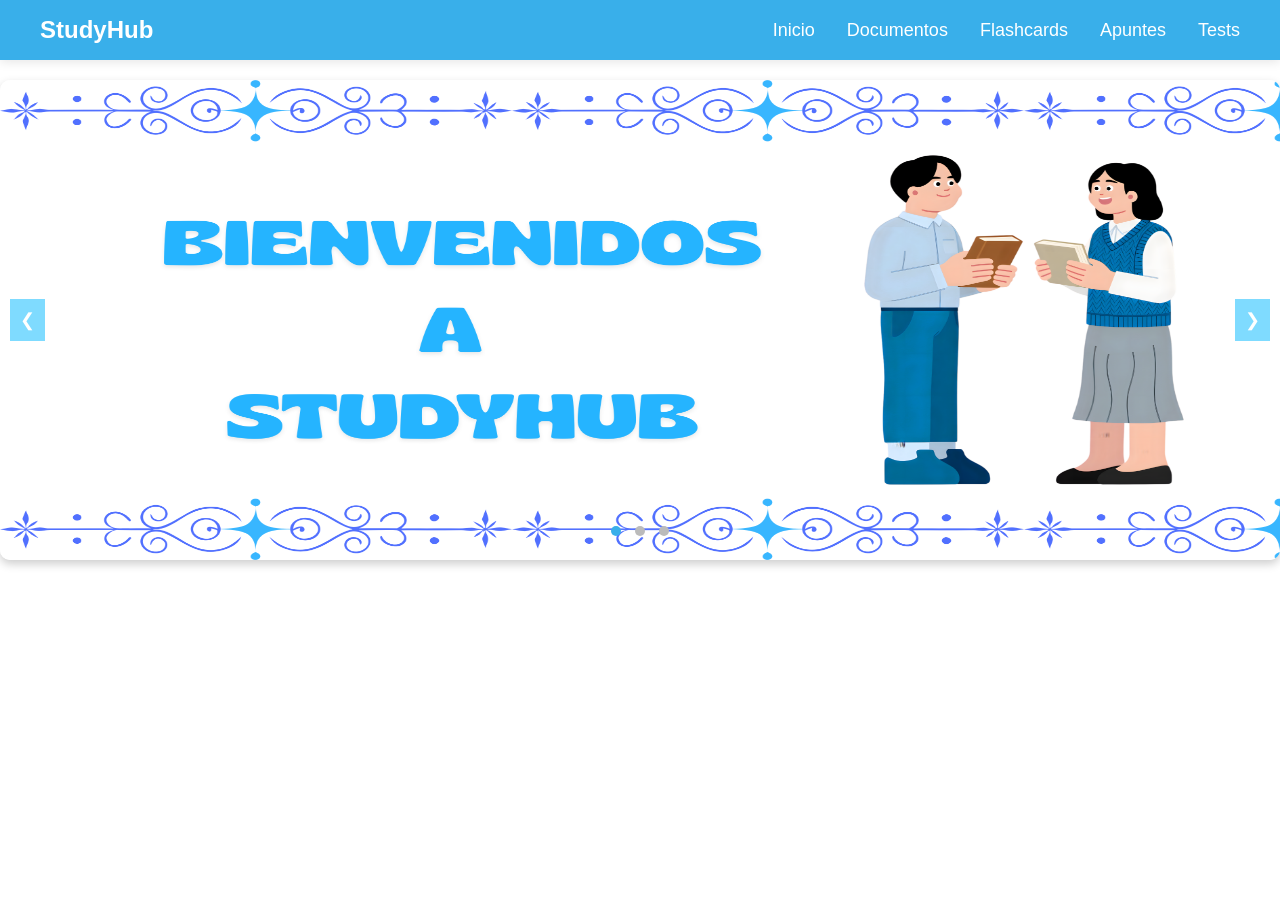
==== index.html @ ca4a086c "icon" ====
<!DOCTYPE html>
<html lang="en">
<head>
    <meta charset="UTF-8">
    <meta name="viewport" content="width=device-width, initial-scale=1.0">
    <link rel="stylesheet" href="proyecto.css">
    <link rel="stylesheet" href="https://cdnjs.cloudflare.com/ajax/libs/font-awesome/4.7.0/css/font-awesome.min.css">
    <link rel="icon" type="image/png" href="imagenes/icono.png">

    <title>ESTUDIO</title>
</head>
<body>

    <header>
        <nav>
            <div class="navcontainer">
                <a href="index.html" class="logo">StudyHub</a>
                <button class="menubtn" id="menub">
                  <i class="fa fa-bars" aria-hidden="true"></i>
                </button>

                <ul class="navlinks" id="navlin">
                    <li><a href="index.html">Inicio</a></li>
                    <li><a href="documentos.html">Documentos</a></li>
                    <li><a href="flashcards.html">Flashcards</a></li>
                    <li><a href="apuntes.html">Apuntes</a></li>
                    <li><a href="tests.html">Tests</a></li>
                </ul>
            </div>
        </nav>


         <section class="carousel-section">
        <div class="carousel">
            <div class="carousel-container">
                <img src="imagenes/letrero.png" class="carousel-slide">
                <img src="imagenes/letrero2.png" class="carousel-slide">
                <img src="imagenes/slogan2.png" class="carousel-slide">
             
            </div>

            <button class="prev" onclick="prevSlide()">&#10094;</button>
            <button class="next" onclick="nextSlide()">&#10095;</button>

            <div class="carousel-dots">
                <span class="dot" onclick="currentSlide(1)"></span>
                <span class="dot" onclick="currentSlide(2)"></span>
                <span class="dot" onclick="currentSlide(3)"></span>
            </div>
        </div>


        
    </section>
    </header>


    
   <script src="proyecto.js"></script> 
</body>
</html>
---- proyecto.css ----
body {
    background-color: white;
     padding-top: 70px;
}


.icono {
  width: 20px;
  height: 20px;
  margin-right: 8px;
  vertical-align: middle;
}


* {
    margin: 0;
    padding: 0;
    box-sizing: border-box;
    font-family: 'Segoe UI', Tahoma, Geneva, Verdana, sans-serif;
}

nav {
    background-color: #39AFEA;
    padding: 1rem 2rem;
    box-shadow: 0 2px 10px rgba(0,0,0,0.1);
    position: fixed;
    top: 0;
    left: 0;
    width: 100%;
    z-index: 1000;
}

.navcontainer {
    display: flex;
    justify-content: space-between;
    align-items: center;
    max-width: 1200px;
    margin: 0 auto;
    
}

.logo {
    color: white;
    font-weight: bold;
    font-size: 1.5rem;
    text-decoration: none;
}

.navlinks {

  display: flex;
  gap: 2rem;
  list-style: none;
}


.navlinks a {
    text-decoration: none;
    color: white;
    font-size: 18px;
    
}

.navlinks a:hover {
    opacity: 0.8;
    transform: translateY(-2px);
}

.menubtn {
    display: none;
  background: none;
  border: none;
  color: white;
  font-size: 1.5rem;
  cursor: pointer;
  position: absolute;
  top: 1rem;
  right: 1rem;
  z-index: 10000;



}


@media (max-width: 768px){
    .menubtn{
        display: block;
    }

    .navlinks {
    position: fixed;
    top: 60px;
    left: 0;
    width: 100%;
    height: 100vh;
    background-color: #39AFEA;
    flex-direction: column;
    align-items: center;
    padding: 1rem 0;
    clip-path: circle(0px at 90% -10%);
    pointer-events: none;
    transition: clip-path 0.6s ease-out;
  }

  .navlinks.active {
    clip-path: circle(1000px at 90% -10%);
    pointer-events: auto;
  }

    .navlinks li{
        opacity: 0;
        transform: translateY(20px);
        transition: all 0.3s ease;
    }

    .navlinks.active li{
        opacity: 1; 
        transform: translateY(0);
    }

    .navlinks li:nth-child(1) {transition-delay: 0.1s}
    .navlinks li:nth-child(2) {transition-delay: 0.2s}
    .navlinks li:nth-child(3) {transition-delay: 0.3s}
    .navlinks li:nth-child(4) {transition-delay: 0.4s}
}



.carousel-section {
    width: 100%;              
    display: flex;
    justify-content: center; 
    align-items: center;
    padding: 10px 0;          
    margin: 0;
}

.carousel {
    position: relative;
    width: 95%; 
    max-width: 1600px;
    
    min-height: 350px;        
    aspect-ratio: 16 / 6;      
    overflow: hidden;
    border-radius: 10px;
    box-shadow: 0px 4px 10px rgba(0, 0, 0, 0.2);
    display: flex;        
    width: 100%;
    max-width: 1600px;     
}
.carousel-container {
    display: flex;
    width: 100%;
    transition: transform 0.5s ease-in-out;
}


.carousel-slide {
    width: 100%;
    flex: 0 0 100%;
}


.prev, .next {
    position: absolute;
    top: 50%;
    transform: translateY(-50%);
    background-color: rgba(0, 183, 255, 0.5);
    color: white;
    border: none;
    padding: 10px;
    cursor: pointer;
    font-size: 18px;
}

.prev { left: 10px; }
.next { right: 10px; }

.carousel-dots {
    text-align: center;
    padding: 10px;
    position: absolute;
    bottom: 10px;
    width: 100%;
}

.dot {
    height: 10px;
    width: 10px;
    margin: 0 5px;
    background-color: #bbb;
    border-radius: 50%;
    display: inline-block;
    cursor: pointer;
}

.active {
    background-color: #39AFEA;
    
}

.carousel-slide img {
  width: 100%;
  height: auto;
  object-fit: cover;
}



@media (max-width: 768px) {
  .carousel {
    min-height: 200px;
    aspect-ratio: 4 / 3;
    border-radius: 0;
  }

  .prev, .next {
    padding: 12px;
    font-size: 20px;
  }

  .carousel-dots {
    bottom: 5px;
  }
}


.boton{
    background-color: #2E86C1;
    color: white;
    border: none;
    padding: 10px 18px;
    border-radius: 8px;
    font-size: 14px;
    cursor: pointer;
    transition: all 0.3s ease;
    text-align: center;
    align-items: center;
     display: block;
    margin-left: auto;
    margin-right: auto;
    margin-top: 40px;
}
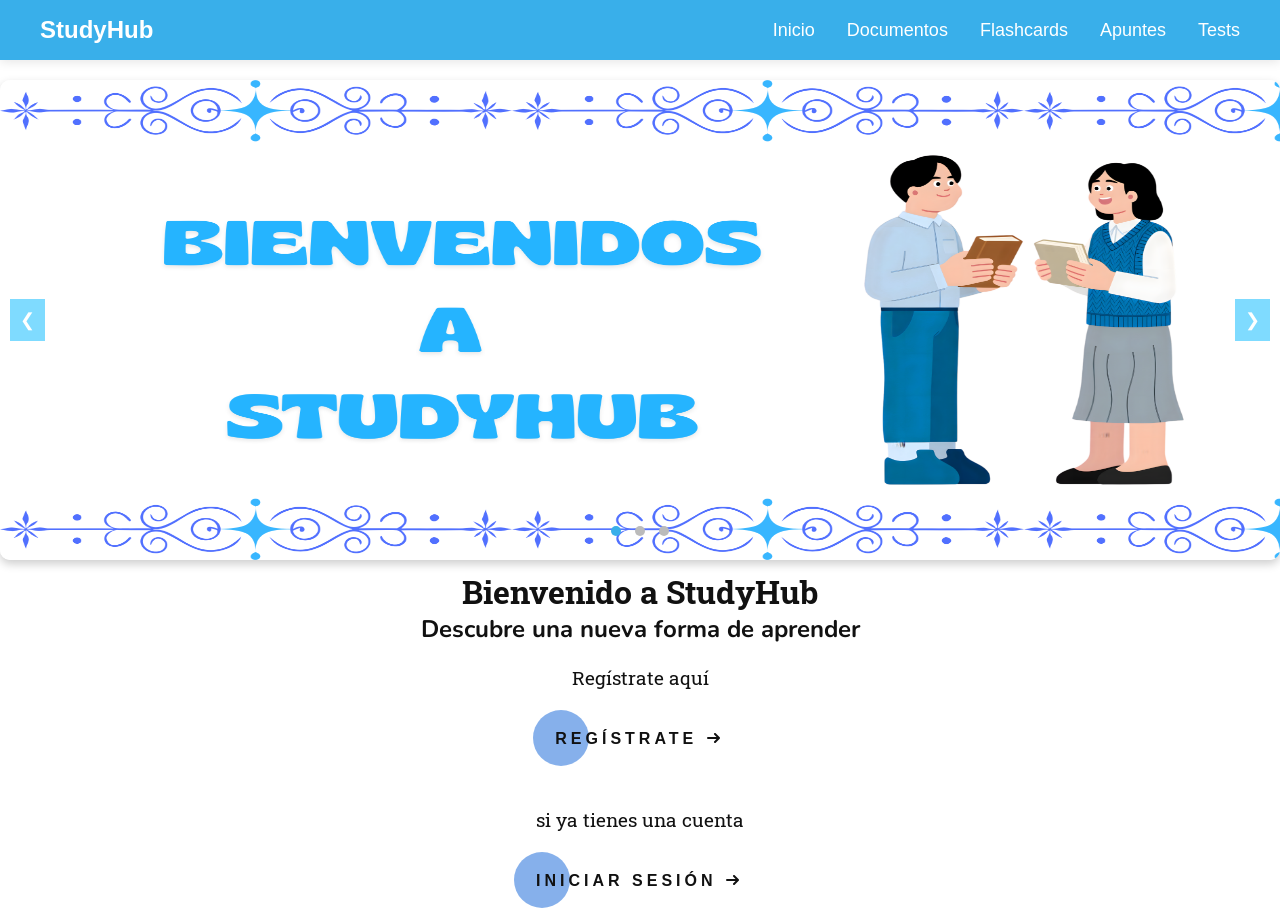
==== commit bf6a3ddc: "registro e inicio de sesion Co-authored-by: Copilot <copilot@github.com>" ====
--- a/index.html
+++ b/index.html
@@ -5,8 +5,11 @@
     <meta name="viewport" content="width=device-width, initial-scale=1.0">
     <link rel="stylesheet" href="proyecto.css">
     <link rel="stylesheet" href="https://cdnjs.cloudflare.com/ajax/libs/font-awesome/4.7.0/css/font-awesome.min.css">
-    <link rel="icon" type="image/png" href="imagenes/icono.png">
-
+    <link rel="icon" type="image/png" class="icon" sizes="1x1" href="imagenes/letrero3__1_-removebg-preview.png">
+    <link rel="preconnect" href="https://fonts.googleapis.com">
+    <link rel="preconnect" href="https://fonts.gstatic.com" crossorigin>
+    <link href="https://fonts.googleapis.com/css2?family=Nunito:ital,wght@0,200..1000;1,200..1000&family=Roboto+Slab:wght@100..900&family=Sekuya&display=swap" rel="stylesheet">
+   
     <title>ESTUDIO</title>
 </head>
 <body>
@@ -49,10 +52,34 @@
             </div>
         </div>
 
+       
+
 
         
     </section>
     </header>
+
+    <h1 class="saludo">Bienvenido a StudyHub</h1>
+    <h2 class="intro">Descubre una nueva forma de aprender</h2>
+    <h3 class="registro">Regístrate aquí</h3>
+
+    <a href="#" class="cta">
+       <span>Regístrate</span>
+        <svg width="13px" height="10px" viewBox="0 0 13 10">
+          <path d="M1,5 L11,5"></path>
+            <polyline points="8 1 12 5 8 9"></polyline>
+       </svg>
+    </a>
+
+    <h3>si ya tienes una cuenta</h3>
+
+    <a href="#" class="cta">
+      <span>Iniciar Sesión</span>
+       <svg width="13px" height="10px" viewBox="0 0 13 10">
+         <path d="M1,5 L11,5"></path>
+         <polyline points="8 1 12 5 8 9"></polyline>
+      </svg>
+    </a>
 
 
     
--- a/proyecto.css
+++ b/proyecto.css
@@ -4,11 +4,13 @@
 }
 
 
-.icono {
-  width: 20px;
-  height: 20px;
-  margin-right: 8px;
-  vertical-align: middle;
+.icon {
+  width: 40px;    
+
+  height: 40px;      
+  background-color: #39AFEA; 
+  justify-content: center;
+  align-items: center;
 }
 
 
@@ -245,4 +247,94 @@
 }
 
 
-
+html, body {
+  height: 100%;
+}
+
+body {
+  display: grid;
+  font-family: Avenir, sans-serif;
+  color: #111;
+}
+
+a {
+  text-decoration: none;
+  color: inherit;
+}
+
+.cta {
+  position: relative;
+  margin: 20px auto;
+  padding: 19px 22px;
+  transition: all 0.2s ease;
+}
+.cta:before {
+  content: "";
+  position: absolute;
+  top: 0;
+  left: 0;
+  display: block;
+  border-radius: 28px;
+  background: rgba(15, 99, 215, 0.5);
+  width: 56px;
+  height: 56px;
+  transition: all 0.3s ease;
+}
+.cta span {
+  position: relative;
+  font-size: 16px;
+  line-height: 18px;
+  font-weight: 900;
+  letter-spacing: 0.25em;
+  text-transform: uppercase;
+  vertical-align: middle;
+}
+.cta svg {
+  position: relative;
+  top: 0;
+  margin-left: 10px;
+  fill: none;
+  stroke-linecap: round;
+  stroke-linejoin: round;
+  stroke: #111;
+  stroke-width: 2;
+  transform: translateX(-5px);
+  transition: all 0.3s ease;
+}
+.cta:hover:before {
+  width: 100%;
+  background: #c2b2ff;
+}
+.cta:hover svg {
+  transform: translateX(0);
+}
+.cta:active {
+  transform: scale(0.96);
+}
+
+
+.saludo {
+font-family: "Roboto Slab", serif;
+  font-weight: 700;
+  display: flex;
+  flex-direction: column;
+  align-items: center;
+  justify-content: center;
+  height: 100%;
+}
+
+h2{
+    font-family: "Nunito", sans-serif;
+    font-weight: 700;
+    text-align: center;
+    
+}
+
+h3{
+    font-family: "Roboto Slab", serif;
+    font-weight: 400;
+    text-align: center;
+    margin-top: 20px;
+}
+
+
